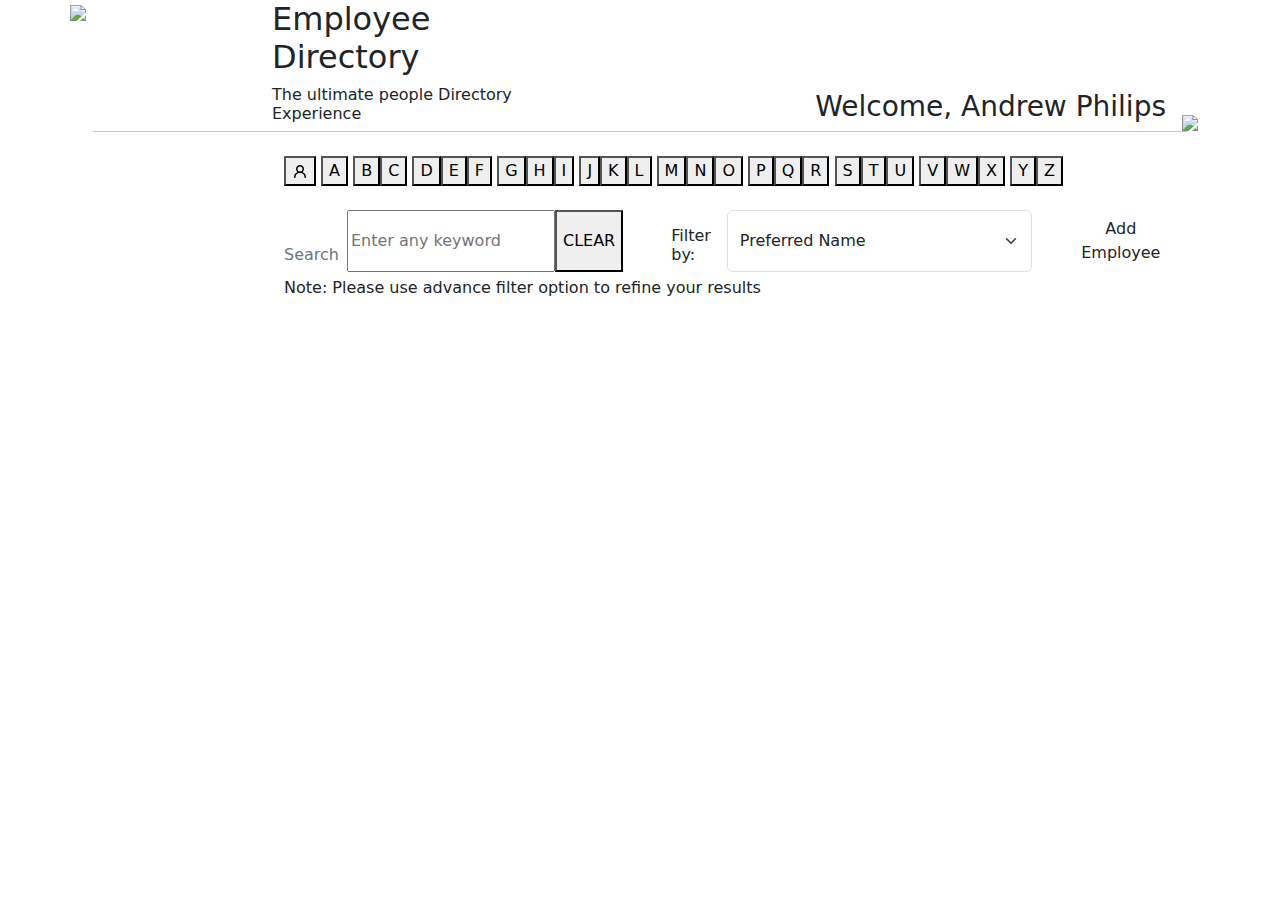
==== index2.html @ e14cf4fa "Add files via upload" ====
<!doctype html>
<html lang="en">

<head>
    <meta charset="utf-8">
    <meta name="viewport" content="width=device-width, initial-scale=1">
    <title>Bootstrap demo</title>
    <link href="https://cdn.jsdelivr.net/npm/bootstrap@5.2.1/dist/css/bootstrap.min.css" rel="stylesheet">

    <script defer src="https://cdn.jsdelivr.net/npm/bootstrap@5.2.1/dist/js/bootstrap.bundle.min.js"></script>

    <link rel="stylesheet" href="index.css">
    <link rel="stylesheet" href="https://cdn.jsdelivr.net/npm/bootstrap-icons@1.8.3/font/bootstrap-icons.css">
    <script defer src="index2.js"></script>
</head>

<body>
    <nav class="container mb-4">
        <div class="row ">
            <div class="col-lg-2 p-0"><img src="images/saketa.png"></div>
            <div class=" col-lg-3 align-self-end">
                <h2 class="info" id="color">Employee Directory</h2>
                <h6>The ultimate people Directory Experience</h6>
            </div>
            <div class="col justify-content-end d-flex">
                <h3 class="align-self-end me-3"><span id="color">Welcome</span>, Andrew Philips</h3>
                <img src="images/face.png" class="align-self-end">
            </div>
        </div>
        <hr style="width:98%; margin: auto;" >
    </nav>
    <div id="alert"></div>
    <div class="container">
        <div class="row">
            <div class="col-2 p-0">
                <div class="row-cols-1">
                    <div class="col" id="filter1">
                        
                        <!-- CODE BY JS -->
                    </div>
                    <div class="col" id="filter2">
                        <!-- CODE BY JS -->
                    </div>
                    <div class="col" id="filter3">
                    </div>
                </div>
            </div>
            <div class="col-10">
                <div class="container">
                    <div class="row-cols-1">
                        <div class="col mb-4">
                            <button id="alphabet" onclick="display('')"><svg xmlns="http://www.w3.org/2000/svg"
                                    viewBox="0 0 16 16" width="16" height="16">
                                    <path fill-rule="evenodd"
                                        d="M10.5 5a2.5 2.5 0 11-5 0 2.5 2.5 0 015 0zm.061 3.073a4 4 0 10-5.123 0 6.004 6.004 0 00-3.431 5.142.75.75 0 001.498.07 4.5 4.5 0 018.99 0 .75.75 0 101.498-.07 6.005 6.005 0 00-3.432-5.142z">
                                    </path>
                                </svg></button>
                            <button id="alphabet" onclick="display('A')" id="apl" >A</button>
                            <button id="alphabet" onclick="display('B')">B</button><button id="alphabet"
                                onclick="display('C')">C</button>
                            <button id="alphabet" onclick="display('D')">D</button><button id="alphabet"
                                onclick="display('E')">E</button><button id="alphabet" onclick="display('F')">F</button>
                            <button id="alphabet" onclick="display('G')">G</button><button id="alphabet"
                                onclick="display('H')">H</button><button id="alphabet" onclick="display('I')">I</button>
                            <button id="alphabet" onclick="display('J')">J</button><button id="alphabet"
                                onclick="display('K')">K</button><button id="alphabet" onclick="display('L')">L</button>
                            <button id="alphabet" onclick="display('M')">M</button><button id="alphabet"
                                onclick="display('N')">N</button><button id="alphabet" onclick="display('O')">O</button>
                            <button id="alphabet" onclick="display('P')">P</button><button id="alphabet"
                                onclick="display('Q')">Q</button><button id="alphabet" onclick="display('R')">R</button>
                            <button id="alphabet" onclick="display('S')">S</button><button id="alphabet"
                                onclick="display('T')">T</button><button id="alphabet" onclick="display('U')">U</button>
                            <button id="alphabet" onclick="display('V')">V</button><button id="alphabet"
                                onclick="display('W')">W</button><button id="alphabet" onclick="display('X')">X</button>
                            <button id="alphabet" onclick="display('Y')">Y</button><button id="alphabet"
                                onclick="display('Z')">Z</button>
                        </div>
                        <div class="col mb-1">
                            <div class="row ">
                                <div class="col-10 d-flex">
                                    <h6 class="align-self-end"><a href="#"
                                            class=" text-secondary text-decoration-none">Search</a></h6>
                                    <input type="text" class="form ms-2" placeholder="Enter any keyword" id="search">
                                    <button class="buton me-5"  id="clear">CLEAR</button>
                                    <h6 class="align-self-end">Filter by:</h6>
                                    <select class="form-select ms-3" id="select_option">
                                        <option selected value="Preferred_Name">Preferred Name</option>
                                        <option  value="First_Name">First Name</option>
                                        <option value="Last_Name">Last Name</option>
                                    </select>
                                </div>
                                <div class="col-2 order-last">
                                    <button type="button" id="add_employee" class="btn" data-bs-toggle="modal"
                                        data-bs-target="#EmployeeModal" >Add
                                        Employee</button>

                                    <div class="modal fade" id="EmployeeModal"  aria-hidden="true">
                                        <div class="modal-dialog">
                                            <div class="modal-content">
                                                <div class="modal-header">
                                                    <h5 class="modal-title" >Enter Employee
                                                        Details</h5>
                                                        <button type="button" class="btn-close" id="btn-close" data-bs-dismiss="modal"
                                                        aria-label="Close"></button>
                                                </div>
                                                <!-- <div class="invalid-feedback">Please fill out this field.</div> -->
                                                <div class="modal-body">
                                                    <form id="form">
                                                        <div class="mb-1">
                                                            <div class="row">
                                                                <div class="col">
                                                                  <input type="text" class="form-control" placeholder="First Name" id="input_fname">
                                                                </div>
                                                                <div class="col">
                                                                  <input type="text" class="form-control" placeholder="Last Name" id="input_lname">
                                                                </div>
                                                              </div>
                                                        </div>
                                                        <div class="mb-1">
                                                            <label class="form-label " ><b>Preffered Name</b></label>
                                                            <input type="text" class="form-control" id="input_pname">
                                                        </div>
                                                        <div class="mb-1">
                                                            <label class="form-label " ><b>Email address</b></label>
                                                            <input type="email" class="form-control" id="input_email">
                                                        </div>
                                                        <div class="mb-1">
                                                            <label class="form-label " ><b>Skype</b></label>
                                                            <input type="email" class="form-control" id="input_skype">
                                                        </div>
                                                        <div class="mb-1">
                                                            <label class="form-label " ><b>Phone Number</b></label>
                                                            <input type="tel" class="form-control" id="input_no">
                                                        </div>
                                                        <div class="mb-1">
                                                            <label class="form-label " ><b>Job Title</b></label>
                                                            <input type="text" class="form-control" id="input_job_title">
                                                        </div>
                                                        <div class="mb-2">
                                                            <label class="form-label"><b>Department</b></label>
                                                            <select class="form-select" id="input_department" >
                                                                <option  >IT Department</option>
                                                                <option >HR Department</option>
                                                                <option >UX Department</option>
                                                            </select>
                                                        </div>
                                                        <div class="mb-2">
                                                            <label class="form-label"><b>Office Location: &nbsp;</b></label>
                                                            <input type="radio" id="radioip" name="radio" checked value="india">
                                                            <label >India</label>
                                                            <input type="radio" id="radioip"  name="radio" value="seattle">
                                                            <label >Seattle</label>
                                                        </div>
                                                    </form>
                                                </div>
                                                <div class="modal-footer">
                                                    <button type="submit" class="btn btn-primary "  data-bs-dismiss="modal" id="emp_button">Add employee</button>
                                                </div>
                                            </div>
                                        </div>
                                    </div>
                                </div>
                            </div>
                        </div>
                        <p>Note: Please use advance filter option to refine your results</p>
                        <div class="col p-3 " id="display_res">
                            <div class="row row-cols-4 " id="row_display">
                                <!-- code by javascript -->


                                <div class="modal fade" id="myModal" role="dialog">
                                    <div class="modal-dialog modal-sm">
                                      <div class="modal-content">
                                        <div class="modal-header">
                                          <button type="button" class="close" data-dismiss="modal">&times;</button>
                                          <h4 class="modal-title">Modal Header</h4>
                                        </div>
                                        <div class="modal-body">
                                          <p>This is a small modal.</p>
                                        </div>
                                        <div class="modal-footer">
                                          <button type="button" class="btn btn-default" data-dismiss="modal">Close</button>
                                        </div>
                                      </div>
                                    </div>
                                  </div>

                            </div>

                        </div>
                    </div>
                </div>
            </div>
        </div>
    </div>
</body>

</html>
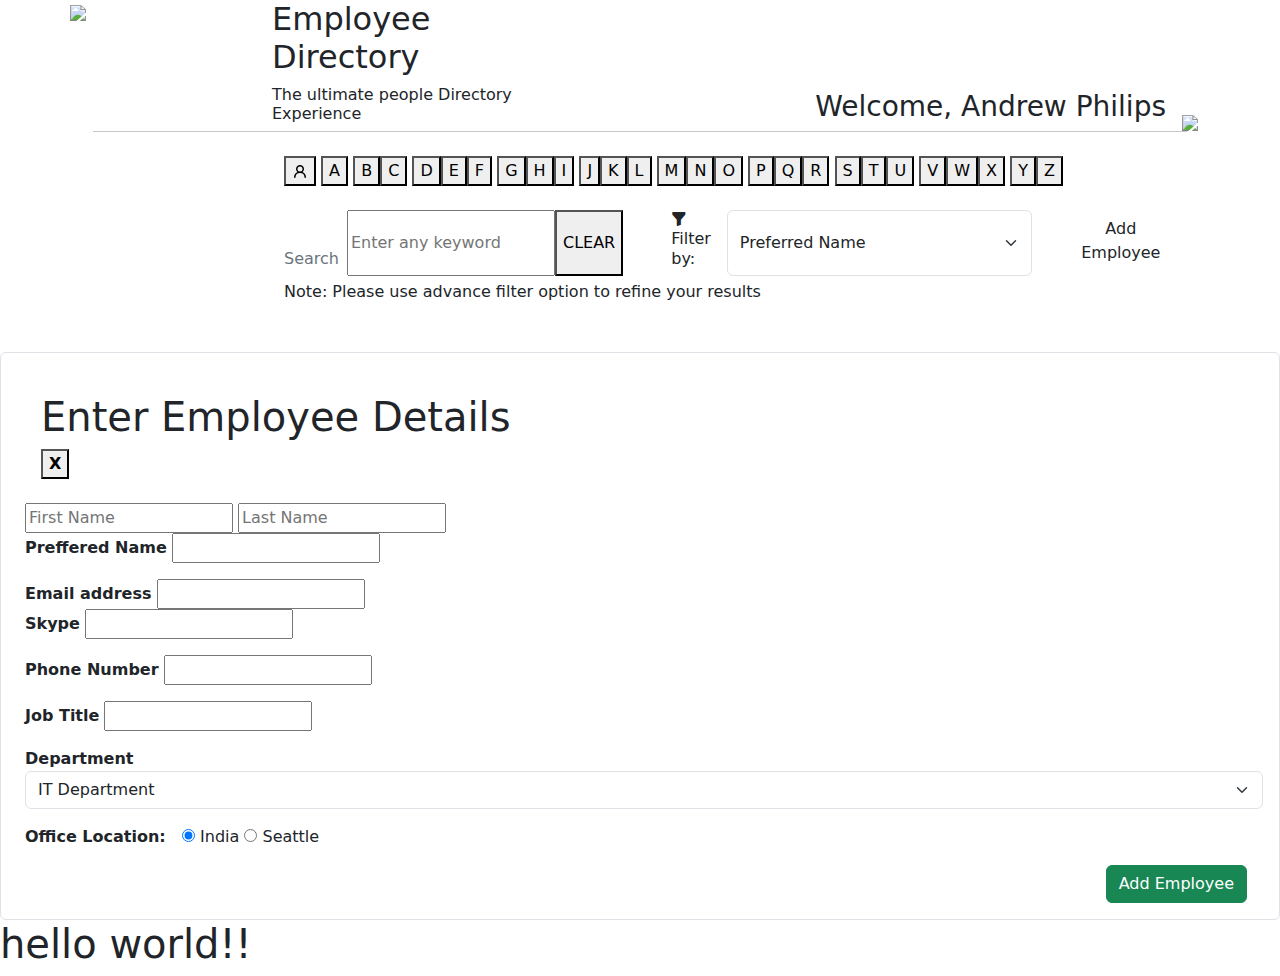
==== commit 419b4c2c: "Add files via upload" ====
--- a/index2.html
+++ b/index2.html
@@ -27,7 +27,7 @@
                 <img src="images/face.png" class="align-self-end">
             </div>
         </div>
-        <hr style="width:98%; margin: auto;" >
+        <hr style="width:98%; margin: auto;">
     </nav>
     <div id="alert"></div>
     <div class="container">
@@ -35,7 +35,7 @@
             <div class="col-2 p-0">
                 <div class="row-cols-1">
                     <div class="col" id="filter1">
-                        
+
                         <!-- CODE BY JS -->
                     </div>
                     <div class="col" id="filter2">
@@ -55,7 +55,7 @@
                                         d="M10.5 5a2.5 2.5 0 11-5 0 2.5 2.5 0 015 0zm.061 3.073a4 4 0 10-5.123 0 6.004 6.004 0 00-3.431 5.142.75.75 0 001.498.07 4.5 4.5 0 018.99 0 .75.75 0 101.498-.07 6.005 6.005 0 00-3.432-5.142z">
                                     </path>
                                 </svg></button>
-                            <button id="alphabet" onclick="display('A')" id="apl" >A</button>
+                            <button id="alphabet" onclick="display('A')" id="apl">A</button>
                             <button id="alphabet" onclick="display('B')">B</button><button id="alphabet"
                                 onclick="display('C')">C</button>
                             <button id="alphabet" onclick="display('D')">D</button><button id="alphabet"
@@ -78,87 +78,20 @@
                         <div class="col mb-1">
                             <div class="row ">
                                 <div class="col-10 d-flex">
-                                    <h6 class="align-self-end"><a href="#"
-                                            class=" text-secondary text-decoration-none">Search</a></h6>
+                                    <h6 class="align-self-end"><a 
+                                            class=" text-secondary text-decoration-none"></i> Search</a></h6>
                                     <input type="text" class="form ms-2" placeholder="Enter any keyword" id="search">
-                                    <button class="buton me-5"  id="clear">CLEAR</button>
-                                    <h6 class="align-self-end">Filter by:</h6>
+                                    <button class="buton me-5" id="clear">CLEAR</button>
+                                    <h6 class="align-self-end"><i class="bi bi-funnel-fill"></i>Filter by:</h6>
                                     <select class="form-select ms-3" id="select_option">
                                         <option selected value="Preferred_Name">Preferred Name</option>
-                                        <option  value="First_Name">First Name</option>
+                                        <option value="First_Name">First Name</option>
                                         <option value="Last_Name">Last Name</option>
                                     </select>
                                 </div>
                                 <div class="col-2 order-last">
-                                    <button type="button" id="add_employee" class="btn" data-bs-toggle="modal"
-                                        data-bs-target="#EmployeeModal" >Add
-                                        Employee</button>
-
-                                    <div class="modal fade" id="EmployeeModal"  aria-hidden="true">
-                                        <div class="modal-dialog">
-                                            <div class="modal-content">
-                                                <div class="modal-header">
-                                                    <h5 class="modal-title" >Enter Employee
-                                                        Details</h5>
-                                                        <button type="button" class="btn-close" id="btn-close" data-bs-dismiss="modal"
-                                                        aria-label="Close"></button>
-                                                </div>
-                                                <!-- <div class="invalid-feedback">Please fill out this field.</div> -->
-                                                <div class="modal-body">
-                                                    <form id="form">
-                                                        <div class="mb-1">
-                                                            <div class="row">
-                                                                <div class="col">
-                                                                  <input type="text" class="form-control" placeholder="First Name" id="input_fname">
-                                                                </div>
-                                                                <div class="col">
-                                                                  <input type="text" class="form-control" placeholder="Last Name" id="input_lname">
-                                                                </div>
-                                                              </div>
-                                                        </div>
-                                                        <div class="mb-1">
-                                                            <label class="form-label " ><b>Preffered Name</b></label>
-                                                            <input type="text" class="form-control" id="input_pname">
-                                                        </div>
-                                                        <div class="mb-1">
-                                                            <label class="form-label " ><b>Email address</b></label>
-                                                            <input type="email" class="form-control" id="input_email">
-                                                        </div>
-                                                        <div class="mb-1">
-                                                            <label class="form-label " ><b>Skype</b></label>
-                                                            <input type="email" class="form-control" id="input_skype">
-                                                        </div>
-                                                        <div class="mb-1">
-                                                            <label class="form-label " ><b>Phone Number</b></label>
-                                                            <input type="tel" class="form-control" id="input_no">
-                                                        </div>
-                                                        <div class="mb-1">
-                                                            <label class="form-label " ><b>Job Title</b></label>
-                                                            <input type="text" class="form-control" id="input_job_title">
-                                                        </div>
-                                                        <div class="mb-2">
-                                                            <label class="form-label"><b>Department</b></label>
-                                                            <select class="form-select" id="input_department" >
-                                                                <option  >IT Department</option>
-                                                                <option >HR Department</option>
-                                                                <option >UX Department</option>
-                                                            </select>
-                                                        </div>
-                                                        <div class="mb-2">
-                                                            <label class="form-label"><b>Office Location: &nbsp;</b></label>
-                                                            <input type="radio" id="radioip" name="radio" checked value="india">
-                                                            <label >India</label>
-                                                            <input type="radio" id="radioip"  name="radio" value="seattle">
-                                                            <label >Seattle</label>
-                                                        </div>
-                                                    </form>
-                                                </div>
-                                                <div class="modal-footer">
-                                                    <button type="submit" class="btn btn-primary "  data-bs-dismiss="modal" id="emp_button">Add employee</button>
-                                                </div>
-                                            </div>
-                                        </div>
-                                    </div>
+                                    <button type="button" id="add_employee" class="btn">Add Employee</button>
+                                    <!-- ============ -->
                                 </div>
                             </div>
                         </div>
@@ -166,25 +99,6 @@
                         <div class="col p-3 " id="display_res">
                             <div class="row row-cols-4 " id="row_display">
                                 <!-- code by javascript -->
-
-
-                                <div class="modal fade" id="myModal" role="dialog">
-                                    <div class="modal-dialog modal-sm">
-                                      <div class="modal-content">
-                                        <div class="modal-header">
-                                          <button type="button" class="close" data-dismiss="modal">&times;</button>
-                                          <h4 class="modal-title">Modal Header</h4>
-                                        </div>
-                                        <div class="modal-body">
-                                          <p>This is a small modal.</p>
-                                        </div>
-                                        <div class="modal-footer">
-                                          <button type="button" class="btn btn-default" data-dismiss="modal">Close</button>
-                                        </div>
-                                      </div>
-                                    </div>
-                                  </div>
-
                             </div>
 
                         </div>
@@ -193,6 +107,72 @@
             </div>
         </div>
     </div>
+    <div class="bg-modal " id="bg_modal">
+        <div class="model-content form-control p-3">
+            <header class="header p-4">
+                <h1 style="display:flex;">Enter Employee Details</h1>
+                <button id="close_button"><b>X</b></button>
+            </header>
+            <form id="form" class="ps-2">
+                <div>
+                    <input type="text" class="input_modify1" placeholder="First Name" id="input_fname" required>
+                    <input type="text" class="input_modify1" placeholder="Last Name" id="input_lname" required>
+                    <div id="hidden1" style="color:red;display:none;">Please fill out this field!!</div>
+                </div>
+                <div class="mb-3">
+                    <label><b>Preffered Name</b></label>
+                    <input type="text" class="input_modify" id="input_pname" required>
+                    <div id="hidden2" style="color:red;display:none;">Please fill out this field!!</div>
+                </div>
+                <div>
+                    <label><b>Email address</b></label>
+                    <input type="email" id="input_email" class="input_modify" required>
+                    <div id="hidden3" style="color:red;display:none;">Please fill out this field!!</div>
+                </div>
+                <div class="mb-3">
+                    <label><b>Skype</b></label>
+                    <input type="email" id="input_skype" class="input_modify" required>
+                    <div id="hidden4" style="color:red;display:none;">Please fill out this field!!</div>
+                </div>
+                <div class="mb-3">
+                    <label><b>Phone Number</b></label>
+                    <input type="number" id="input_no" class="input_modify" required>
+                    <div id="hidden5" style="color:red;display:none;">Invalid Phone Number!!</div>
+                </div>
+                <div class="mb-3">
+                    <label><b>Job Title</b></label>
+                    <input type="text" id="input_job_title" class="input_modify" required>
+                    <div id="hidden6" style="color:red;display:none;">Please fill out this field!!</div>
+                </div>
+                <div class="mb-3">
+                    <label><b>Department</b></label>
+                    <select class="form-select" id="input_department" class="input_modify">
+                        <option selected>IT Department</option>
+                        <option>HR Department</option>
+                        <option>UX Department</option>
+                    </select>
+                </div>
+                <div class="mb-3">
+                    <label><b>Office Location: &nbsp;</b></label>
+                    <input type="radio" id="radioip" name="radio" checked value="india">
+                    <label>India</label>
+                    <input type="radio" id="radioip" name="radio" value="seattle">
+                    <label>Seattle</label>
+                </div>
+            </form>
+            <footer class="d-flex justify-content-end me-3 ">
+                <button id="emp_button" type="submit" class="btn btn-success">Add Employee</button>
+            </footer>
+        </div>
+    </div>
+    <div id="card_display">
+        <div id="card_pop"></div>
+    </div>
+    <div id="card_display2">
+        <div id="edit_pop">
+            <h1>hello world!!</h1>
+        </div>
+    </div>
 </body>
 
 </html>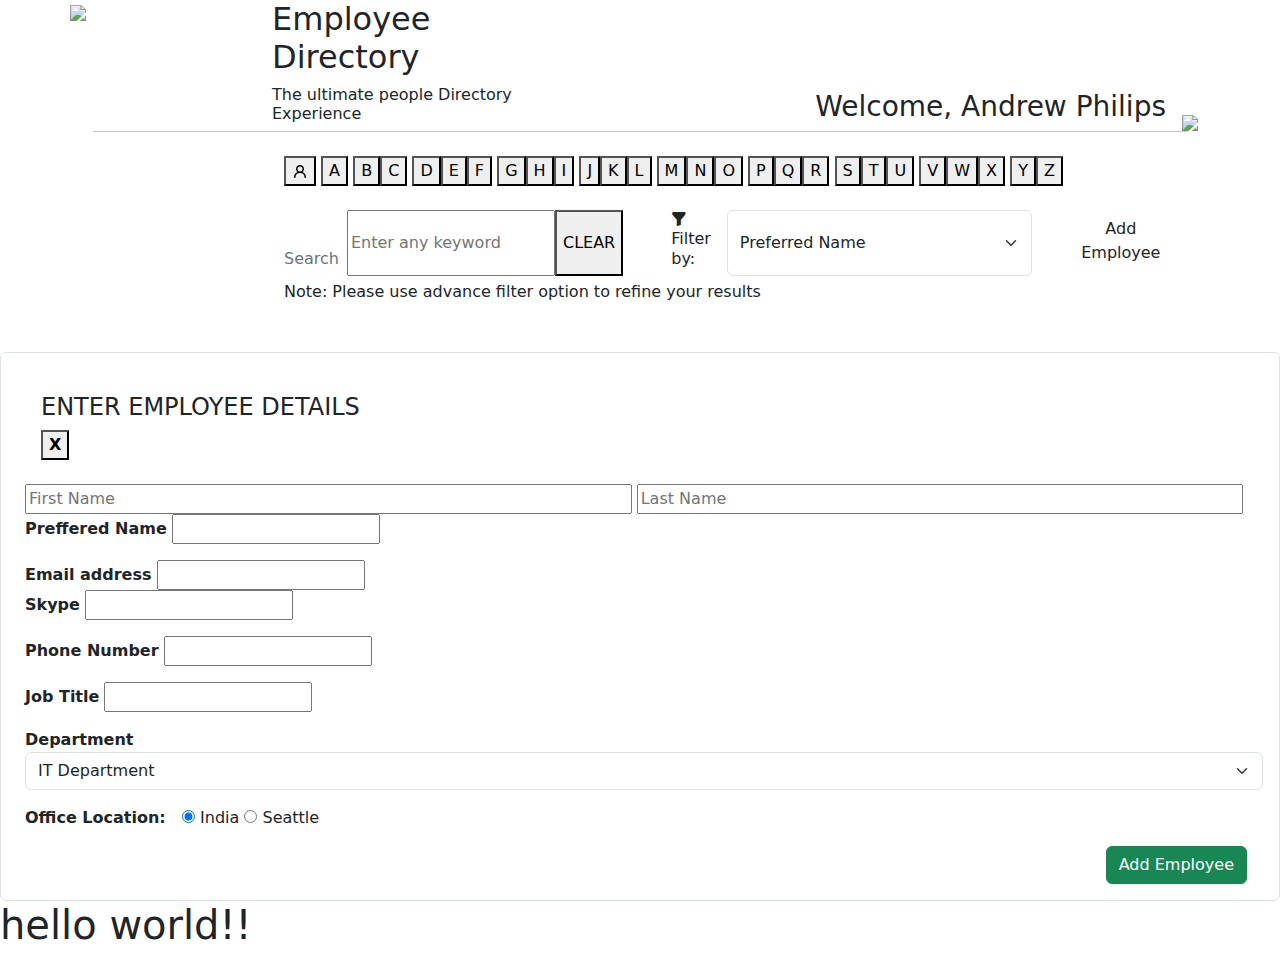
==== commit 7a7869b8: "Add files via upload" ====
--- a/index2.html
+++ b/index2.html
@@ -4,7 +4,7 @@
 <head>
     <meta charset="utf-8">
     <meta name="viewport" content="width=device-width, initial-scale=1">
-    <title>Bootstrap demo</title>
+    <title>Saketa</title>
     <link href="https://cdn.jsdelivr.net/npm/bootstrap@5.2.1/dist/css/bootstrap.min.css" rel="stylesheet">
 
     <script defer src="https://cdn.jsdelivr.net/npm/bootstrap@5.2.1/dist/js/bootstrap.bundle.min.js"></script>
@@ -42,6 +42,10 @@
                         <!-- CODE BY JS -->
                     </div>
                     <div class="col" id="filter3">
+                        <!-- Code by JS -->
+                    </div>
+                    <div class="col" id="filter4">
+                        <!-- Code by JS -->
                     </div>
                 </div>
             </div>
@@ -72,7 +76,7 @@
                                 onclick="display('T')">T</button><button id="alphabet" onclick="display('U')">U</button>
                             <button id="alphabet" onclick="display('V')">V</button><button id="alphabet"
                                 onclick="display('W')">W</button><button id="alphabet" onclick="display('X')">X</button>
-                            <button id="alphabet" onclick="display('Y')">Y</button><button id="alphabet"
+                            <button id="alphabet" onclick="display('Y')">Y</button><button id="alphabet" 
                                 onclick="display('Z')">Z</button>
                         </div>
                         <div class="col mb-1">
@@ -83,7 +87,7 @@
                                     <input type="text" class="form ms-2" placeholder="Enter any keyword" id="search">
                                     <button class="buton me-5" id="clear">CLEAR</button>
                                     <h6 class="align-self-end"><i class="bi bi-funnel-fill"></i>Filter by:</h6>
-                                    <select class="form-select ms-3" id="select_option">
+                                    <select class="form-select ms-3" id="select_option" onchange="onchange_filter()">
                                         <option selected value="Preferred_Name">Preferred Name</option>
                                         <option value="First_Name">First Name</option>
                                         <option value="Last_Name">Last Name</option>
@@ -107,17 +111,19 @@
             </div>
         </div>
     </div>
-    <div class="bg-modal " id="bg_modal">
+    <div class="bg-modal" id="bg_modal">
         <div class="model-content form-control p-3">
             <header class="header p-4">
-                <h1 style="display:flex;">Enter Employee Details</h1>
+                <h4 style="display:flex;">ENTER EMPLOYEE DETAILS</h4>
                 <button id="close_button"><b>X</b></button>
             </header>
             <form id="form" class="ps-2">
                 <div>
-                    <input type="text" class="input_modify1" placeholder="First Name" id="input_fname" required>
-                    <input type="text" class="input_modify1" placeholder="Last Name" id="input_lname" required>
+                    <input type="text" class="input_modify1" style="width:49%;" placeholder="First Name" id="input_fname" required>
+                    <input type="text" class="input_modify1" style="width:49%;" placeholder="Last Name" id="input_lname" required>
                     <div id="hidden1" style="color:red;display:none;">Please fill out this field!!</div>
+                    <div id="hid2" style="color:red;display:none;">Please fill out the field correctly</div>
+
                 </div>
                 <div class="mb-3">
                     <label><b>Preffered Name</b></label>
@@ -142,6 +148,17 @@
                 <div class="mb-3">
                     <label><b>Job Title</b></label>
                     <input type="text" id="input_job_title" class="input_modify" required>
+                        <!-- <option>Sharepoint practice head</option>
+                        <option>Operations manager</option>
+                        <option>Product manager</option>
+                        <option>BI Developer</option>
+                        <option>Network Engineer</option>
+                        <option>Talent Magnet Jr.</option>
+                        <option>Software Engineer</option>
+                        <option>UI Designer</option>
+                        <option>Lead-engineer-Dot Net</option>
+                        <option>Recruting Expert</option> -->
+                    </input>
                     <div id="hidden6" style="color:red;display:none;">Please fill out this field!!</div>
                 </div>
                 <div class="mb-3">
@@ -150,6 +167,7 @@
                         <option selected>IT Department</option>
                         <option>HR Department</option>
                         <option>UX Department</option>
+                        <option>Sales Department</option>
                     </select>
                 </div>
                 <div class="mb-3">
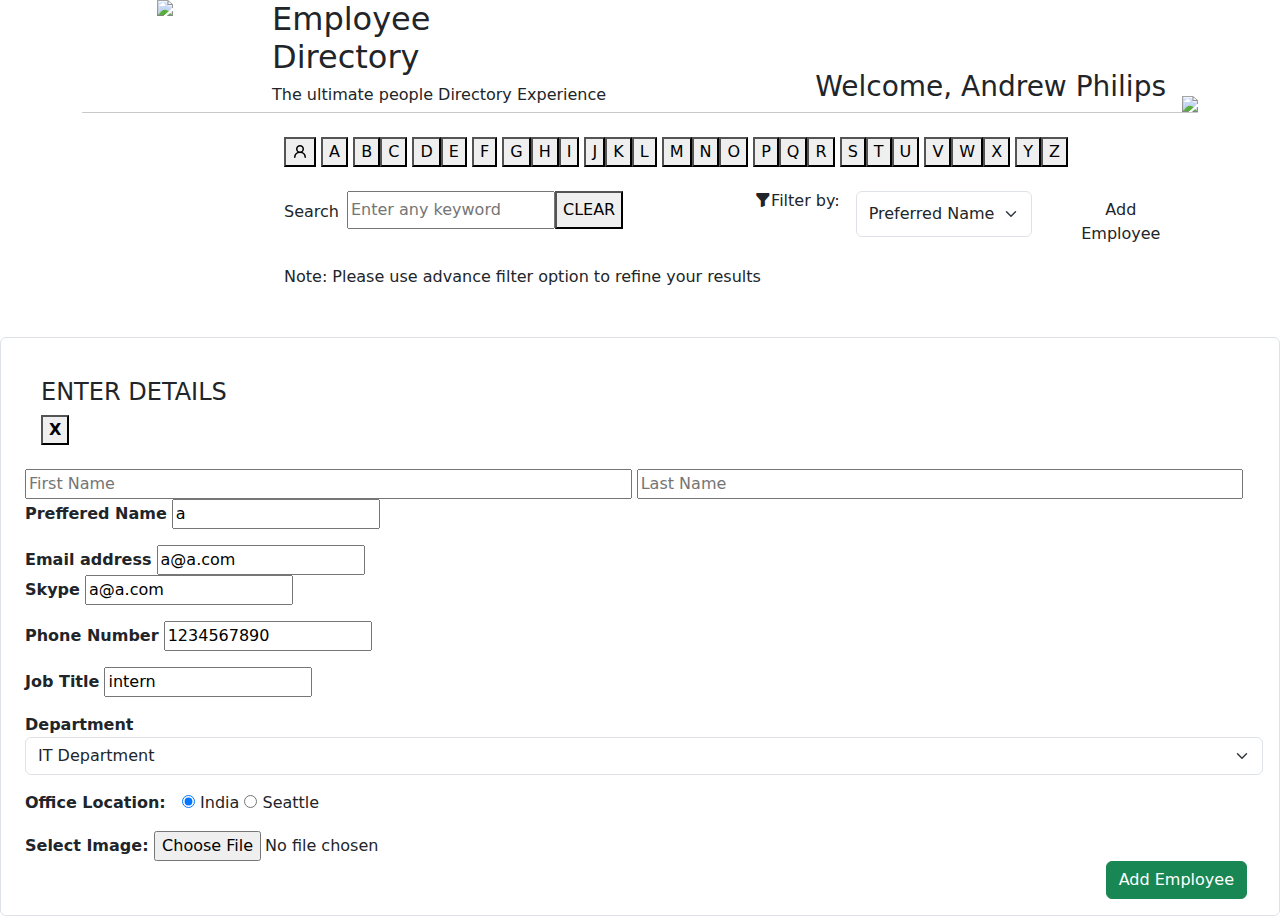
==== commit 934dc073: "Add files via upload" ====
--- a/index2.html
+++ b/index2.html
@@ -17,39 +17,41 @@
 <body>
     <nav class="container mb-4">
         <div class="row ">
-            <div class="col-lg-2 p-0"><img src="images/saketa.png"></div>
+            <div class="col-lg-2 p-0 d-flex justify-content-center"><img src="images/saketa.png"></div>
             <div class=" col-lg-3 align-self-end">
                 <h2 class="info" id="color">Employee Directory</h2>
-                <h6>The ultimate people Directory Experience</h6>
+                <h6 style="white-space: nowrap;">The ultimate people Directory Experience</h6>
             </div>
             <div class="col justify-content-end d-flex">
                 <h3 class="align-self-end me-3"><span id="color">Welcome</span>, Andrew Philips</h3>
                 <img src="images/face.png" class="align-self-end">
             </div>
         </div>
-        <hr style="width:98%; margin: auto;">
+        <hr style="width:100%; margin: auto;">
     </nav>
-    <div id="alert"></div>
+
+
     <div class="container">
         <div class="row">
-            <div class="col-2 p-0">
-                <div class="row-cols-1">
-                    <div class="col" id="filter1">
-
+            <div class="col-xl-2  col-xs-12 order-last order-xl-first p-0 mb-5">
+                <div class="row row-cols-1 row-cols-sm-3 row-cols-xl-1 ms-2 mb-4">
+                    <div class="col " id="filter1">
                         <!-- CODE BY JS -->
                     </div>
                     <div class="col" id="filter2">
                         <!-- CODE BY JS -->
                     </div>
-                    <div class="col" id="filter3">
-                        <!-- Code by JS -->
-                    </div>
-                    <div class="col" id="filter4">
-                        <!-- Code by JS -->
+                    <div class="col">
+                        <div class="col" id="filter3">
+                            <!-- Code by JS -->
+                        </div>
+                        <div class="col" id="filter4">
+                            <!-- Code by JS -->
+                        </div>
                     </div>
                 </div>
             </div>
-            <div class="col-10">
+            <div class="col-xs-12  col-xl-10 ">
                 <div class="container">
                     <div class="row-cols-1">
                         <div class="col mb-4">
@@ -63,7 +65,8 @@
                             <button id="alphabet" onclick="display('B')">B</button><button id="alphabet"
                                 onclick="display('C')">C</button>
                             <button id="alphabet" onclick="display('D')">D</button><button id="alphabet"
-                                onclick="display('E')">E</button><button id="alphabet" onclick="display('F')">F</button>
+                                onclick="display('E')">E</button>
+                            <button id="alphabet" onclick="display('F')">F</button>
                             <button id="alphabet" onclick="display('G')">G</button><button id="alphabet"
                                 onclick="display('H')">H</button><button id="alphabet" onclick="display('I')">I</button>
                             <button id="alphabet" onclick="display('J')">J</button><button id="alphabet"
@@ -76,32 +79,34 @@
                                 onclick="display('T')">T</button><button id="alphabet" onclick="display('U')">U</button>
                             <button id="alphabet" onclick="display('V')">V</button><button id="alphabet"
                                 onclick="display('W')">W</button><button id="alphabet" onclick="display('X')">X</button>
-                            <button id="alphabet" onclick="display('Y')">Y</button><button id="alphabet" 
+                            <button id="alphabet" onclick="display('Y')">Y</button><button id="alphabet"
                                 onclick="display('Z')">Z</button>
                         </div>
                         <div class="col mb-1">
-                            <div class="row ">
-                                <div class="col-10 d-flex">
-                                    <h6 class="align-self-end"><a 
-                                            class=" text-secondary text-decoration-none"></i> Search</a></h6>
-                                    <input type="text" class="form ms-2" placeholder="Enter any keyword" id="search">
-                                    <button class="buton me-5" id="clear">CLEAR</button>
-                                    <h6 class="align-self-end"><i class="bi bi-funnel-fill"></i>Filter by:</h6>
-                                    <select class="form-select ms-3" id="select_option" onchange="onchange_filter()">
-                                        <option selected value="Preferred_Name">Preferred Name</option>
-                                        <option value="First_Name">First Name</option>
-                                        <option value="Last_Name">Last Name</option>
-                                    </select>
+                            <div class="row d-flex">
+                                <div class="col-sm-12 col-lg-10 d-md-flex mb-3 justify-content-between">
+                                    <div class="d-flex mb-3 ">
+                                        <h6 class="align-self-end">Search</h6>
+                                        <input type="text" class="form ms-2" placeholder="Enter any keyword" id="search">
+                                        <button class="buton" id="clear">CLEAR</button>
+                                    </div>
+                                    <div id="filterBy_Select" class="d-flex mb-2 ">
+                                        <h6 id="filter_by" style="white-space: nowrap;"><i class="bi bi-funnel-fill"></i>Filter by:</h6>
+                                        <select class="form-select ms-3" id="select_option" onchange="onchange_filter()">
+                                            <option selected value="Preferred_Name">Preferred Name</option>
+                                            <option value="First_Name">First Name</option>
+                                            <option value="Last_Name">Last Name</option>
+                                        </select>
+                                    </div>
                                 </div>
-                                <div class="col-2 order-last">
+                                <div class="col-sm-12 col-lg-2  mb-2 ">
                                     <button type="button" id="add_employee" class="btn">Add Employee</button>
-                                    <!-- ============ -->
                                 </div>
                             </div>
                         </div>
                         <p>Note: Please use advance filter option to refine your results</p>
                         <div class="col p-3 " id="display_res">
-                            <div class="row row-cols-4 " id="row_display">
+                            <div class="row row-cols-1 row-cols-sm-2 row-cols-lg-3 row-cols-xl-4" id="row_display">
                                 <!-- code by javascript -->
                             </div>
 
@@ -114,51 +119,40 @@
     <div class="bg-modal" id="bg_modal">
         <div class="model-content form-control p-3">
             <header class="header p-4">
-                <h4 style="display:flex;">ENTER EMPLOYEE DETAILS</h4>
+                <h4 style="display:flex;">ENTER DETAILS</h4>
                 <button id="close_button"><b>X</b></button>
             </header>
             <form id="form" class="ps-2">
                 <div>
-                    <input type="text" class="input_modify1" style="width:49%;" placeholder="First Name" id="input_fname" required>
-                    <input type="text" class="input_modify1" style="width:49%;" placeholder="Last Name" id="input_lname" required>
-                    <div id="hidden1" style="color:red;display:none;">Please fill out this field!!</div>
-                    <div id="hid2" style="color:red;display:none;">Please fill out the field correctly</div>
-
+                    <input type="text" class="input_modify1" style="width:49%;" placeholder="First Name"
+                        id="input_fname" required>
+                    <input type="text" class="input_modify1" style="width:49%;" placeholder="Last Name" id="input_lname"
+                        required>
+                    <div id="hidden1" style="color:red;display:none;">Please fill out this field correctly!!</div>
                 </div>
                 <div class="mb-3">
                     <label><b>Preffered Name</b></label>
-                    <input type="text" class="input_modify" id="input_pname" required>
-                    <div id="hidden2" style="color:red;display:none;">Please fill out this field!!</div>
+                    <input type="text" class="input_modify" id="input_pname" value="a"required>
+                    <div id="hidden2" style="color:red;display:none;">Please fill out this field correctly!!</div>
                 </div>
                 <div>
                     <label><b>Email address</b></label>
-                    <input type="email" id="input_email" class="input_modify" required>
-                    <div id="hidden3" style="color:red;display:none;">Please fill out this field!!</div>
+                    <input type="email" id="input_email" class="input_modify" value="a@a.com" required>
+                    <div id="hidden3" style="color:red;display:none;">Please fill out this field correctly!!</div>
                 </div>
                 <div class="mb-3">
                     <label><b>Skype</b></label>
-                    <input type="email" id="input_skype" class="input_modify" required>
-                    <div id="hidden4" style="color:red;display:none;">Please fill out this field!!</div>
+                    <input type="email" id="input_skype" class="input_modify" value="a@a.com" required>
+                    <div id="hidden4" style="color:red;display:none;">Please fill out this field correctly!!</div>
                 </div>
                 <div class="mb-3">
                     <label><b>Phone Number</b></label>
-                    <input type="number" id="input_no" class="input_modify" required>
+                    <input type="number" id="input_no" class="input_modify" value="1234567890"required>
                     <div id="hidden5" style="color:red;display:none;">Invalid Phone Number!!</div>
                 </div>
                 <div class="mb-3">
                     <label><b>Job Title</b></label>
-                    <input type="text" id="input_job_title" class="input_modify" required>
-                        <!-- <option>Sharepoint practice head</option>
-                        <option>Operations manager</option>
-                        <option>Product manager</option>
-                        <option>BI Developer</option>
-                        <option>Network Engineer</option>
-                        <option>Talent Magnet Jr.</option>
-                        <option>Software Engineer</option>
-                        <option>UI Designer</option>
-                        <option>Lead-engineer-Dot Net</option>
-                        <option>Recruting Expert</option> -->
-                    </input>
+                    <input type="text" id="input_job_title" class="input_modify"  value="intern" required></input>
                     <div id="hidden6" style="color:red;display:none;">Please fill out this field!!</div>
                 </div>
                 <div class="mb-3">
@@ -177,6 +171,10 @@
                     <input type="radio" id="radioip" name="radio" value="seattle">
                     <label>Seattle</label>
                 </div>
+                <div>
+                    <b>Select Image: </b> <input type="file" id="img_selected" accept="images/*">
+                    <div id="hidden7" style="color:red;display:none;">Please select Image!!</div>
+                </div>
             </form>
             <footer class="d-flex justify-content-end me-3 ">
                 <button id="emp_button" type="submit" class="btn btn-success">Add Employee</button>
@@ -184,11 +182,13 @@
         </div>
     </div>
     <div id="card_display">
-        <div id="card_pop"></div>
+        <div id="card_pop">
+            <!-- code by js -->
+        </div>
     </div>
     <div id="card_display2">
         <div id="edit_pop">
-            <h1>hello world!!</h1>
+            <!-- code by js -->
         </div>
     </div>
 </body>
